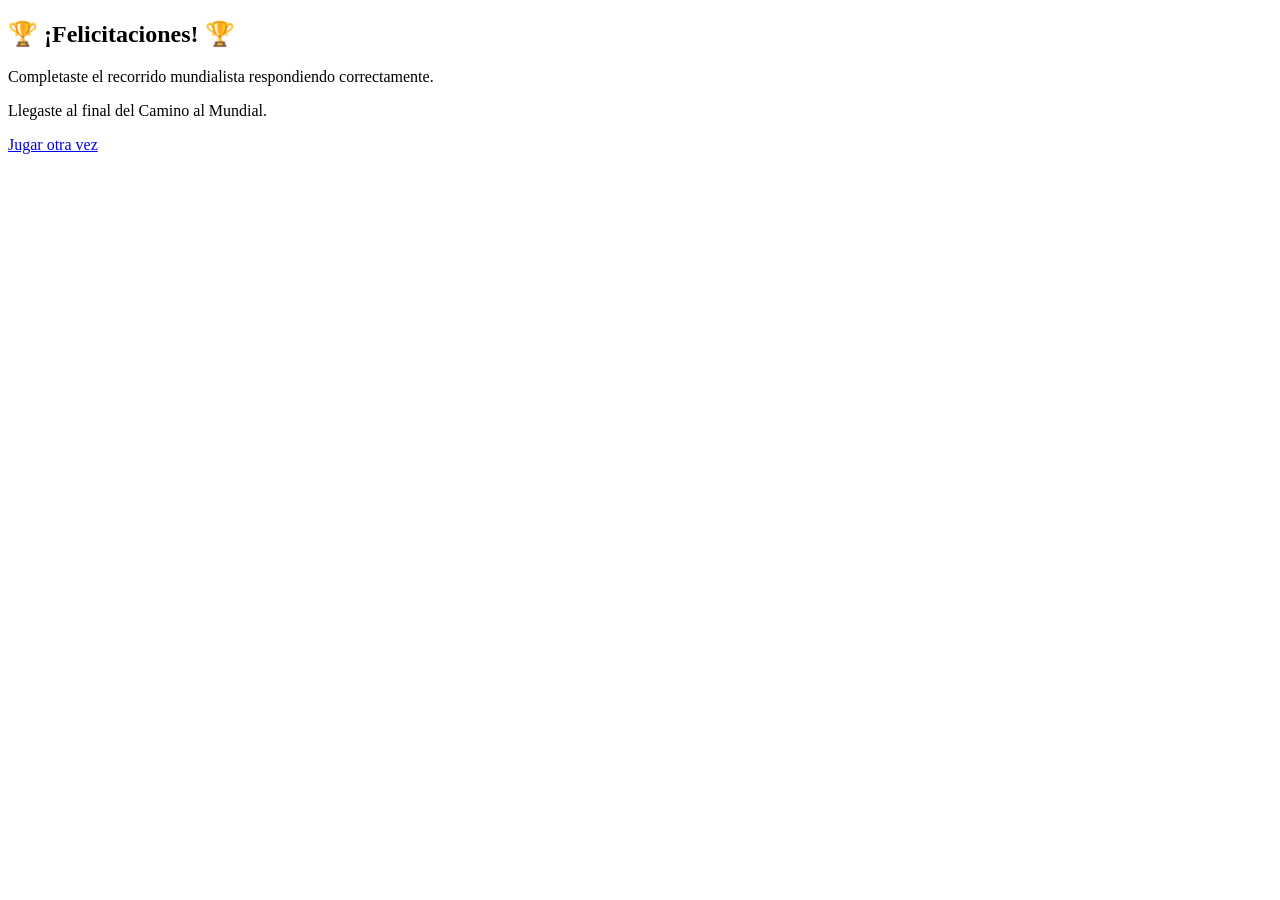
==== final.html @ 5c243b03 "primer commit" ====
<!DOCTYPE html>
<html lang="es">

<head>

    <meta charset="UTF-8">
    <meta name="viewport" content="width=device-width, initial-scale=1.0">
    <title>Camino al Mundial - Final</title>
    <link rel="stylesheet" href="./css/styles.css">

</head>

<body class="pagina-final">

    <main class="pantalla-final">

        <section class="contenido-final">

            <h1>🏆 ¡Felicitaciones! 🏆</h1>

            <p>
                Completaste el recorrido mundialista respondiendo correctamente.
            </p>

            <p>
                Llegaste al final del Camino al Mundial.
            </p>

            <a href="index.html" class="btn-comenzar">
                Jugar otra vez
            </a>

        </section>

    </main>

</body>

</html>
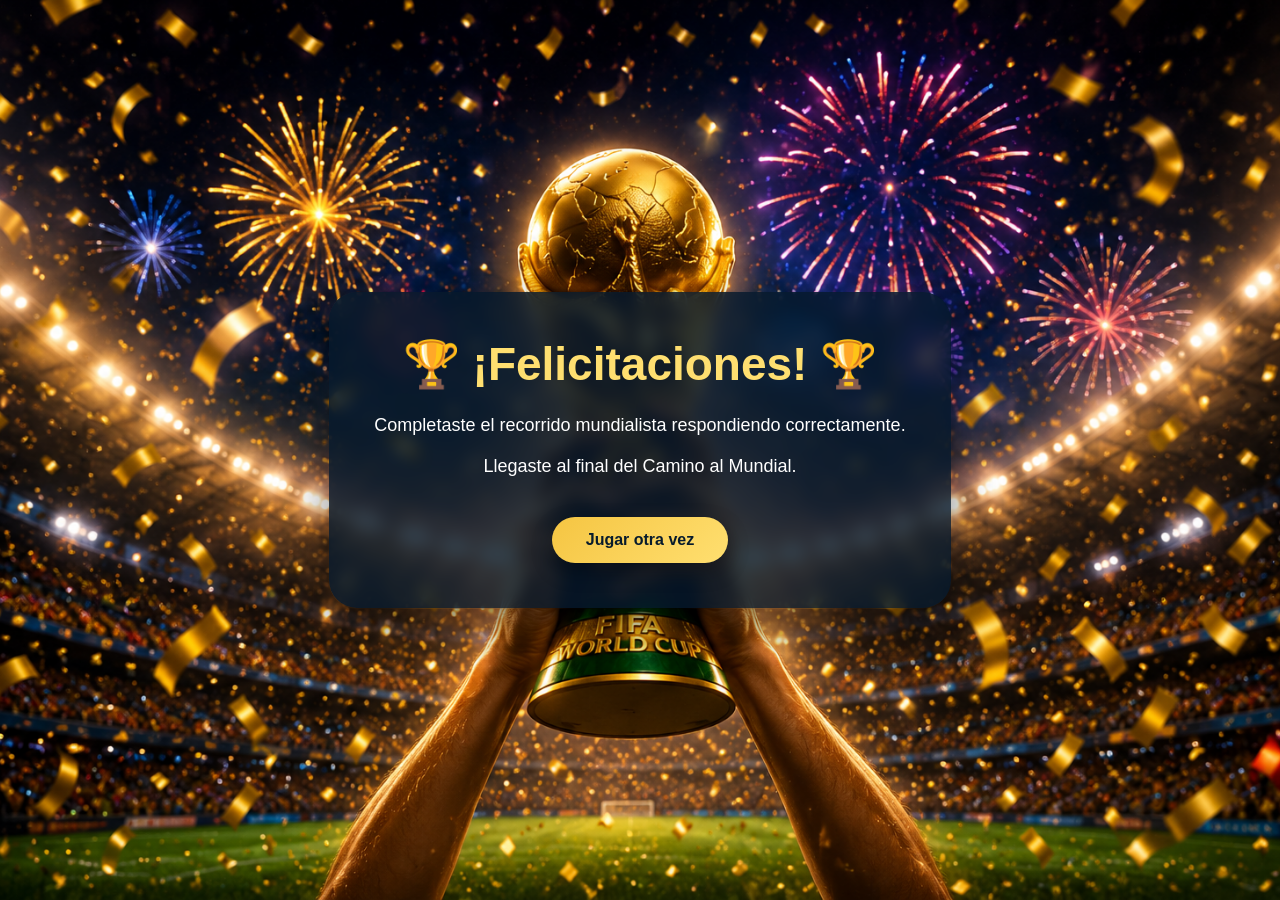
==== commit 4677354d: "arreglo css 2" ====
--- a/final.html
+++ b/final.html
@@ -6,7 +6,7 @@
     <meta charset="UTF-8">
     <meta name="viewport" content="width=device-width, initial-scale=1.0">
     <title>Camino al Mundial - Final</title>
-    <link rel="stylesheet" href="./css/styles.css">
+    <link rel="stylesheet" href="./Css/styles.css">
 
 </head>
 
--- a/Css/styles.css
+++ b/Css/styles.css
@@ -0,0 +1,306 @@
+/* RESET GENERAL */
+* {
+    margin: 0;
+    padding: 0;
+    box-sizing: border-box;
+}
+
+body {
+    font-family: "Poppins", Arial, sans-serif;
+    min-height: 100vh;
+    color: #ffffff;
+    background-color: #071b2c;
+}
+
+/* BOTONES GENERALES */
+a,
+button {
+    font-family: inherit;
+}
+
+.btn-comenzar,
+#btn-siguiente {
+    display: inline-block;
+    margin-top: 25px;
+    padding: 14px 34px;
+    border: none;
+    border-radius: 30px;
+    background: linear-gradient(135deg, #f5c542, #ffdf70);
+    color: #071b2c;
+    font-size: 16px;
+    font-weight: 700;
+    text-decoration: none;
+    cursor: pointer;
+    transition: 0.3s ease;
+    box-shadow: 0 8px 20px rgba(0, 0, 0, 0.35);
+}
+
+.btn-comenzar:hover,
+#btn-siguiente:hover {
+    transform: translateY(-3px);
+    background: linear-gradient(135deg, #ffdf70, #f5c542);
+}
+
+/* ========================= */
+/* INDEX - BIENVENIDA */
+/* ========================= */
+
+.pantalla-bienvenida {
+    min-height: 100vh;
+    background-image:
+        url("../Img/bienvenido.png");
+    background-size: cover;
+    background-position: center;
+}
+
+.overlay {
+    min-height: 100vh;
+    display: flex;
+    justify-content: center;
+    align-items: center;
+    padding: 30px;
+}
+
+.contenido {
+    max-width: 780px;
+    padding: 45px;
+    text-align: center;
+    border-radius: 28px;
+    background: rgba(5, 25, 45, 0.78);
+    backdrop-filter: blur(8px);
+    box-shadow: 0 20px 45px rgba(0, 0, 0, 0.45);
+}
+
+.contenido h1 {
+    margin-bottom: 20px;
+    font-size: 48px;
+    letter-spacing: 1px;
+    color: #ffdf70;
+}
+
+.contenido p {
+    margin: 12px 0;
+    font-size: 18px;
+    line-height: 1.6;
+}
+
+/* ========================= */
+/* PREGUNTAS */
+/* ========================= */
+
+.pantalla-preguntas {
+    min-height: 100vh;
+    padding: 35px 20px;
+    background:   
+        url("../Img/preguntas.png");
+    background-size: cover;
+    background-position: center;
+}
+
+.contenedor-juego {
+    max-width: 850px;
+    margin: 0 auto;
+    padding: 35px;
+    border-radius: 28px;
+    background: rgba(255, 255, 255, 0.10);
+    backdrop-filter: blur(10px);
+    box-shadow: 0 18px 45px rgba(0, 0, 0, 0.35);
+}
+
+.contenedor-juego h1 {
+    text-align: center;
+    margin-bottom: 25px;
+    font-size: 38px;
+    color: #ffdf70;
+}
+
+.progreso {
+    margin-bottom: 25px;
+}
+
+#contador {
+    margin-bottom: 10px;
+    font-weight: 600;
+    text-align: center;
+}
+
+.barra-progreso {
+    width: 100%;
+    height: 14px;
+    border-radius: 20px;
+    background-color: rgba(255, 255, 255, 0.25);
+    overflow: hidden;
+}
+
+#avance {
+    width: 10%;
+    height: 100%;
+    border-radius: 20px;
+    background: linear-gradient(90deg, #2ecc71, #f5c542);
+    transition: width 0.3s ease;
+}
+
+.pregunta-card {
+    padding: 35px;
+    border-radius: 24px;
+    background-color: rgba(255, 255, 255, 0.95);
+    color: #071b2c;
+    text-align: center;
+}
+
+#pregunta {
+    margin-bottom: 28px;
+    font-size: 28px;
+    line-height: 1.3;
+}
+
+.opciones {
+    display: grid;
+    grid-template-columns: 1fr 1fr;
+    gap: 18px;
+}
+
+.opcion {
+    padding: 8px;
+    border: 2px solid #d6d6d6;
+    border-radius: 18px;
+
+    display: flex;
+    flex-direction: column;
+
+    min-height: 320px;
+}
+/* .opcion {
+    padding: 16px;
+    border: 2px solid #d6d6d6;
+    border-radius: 18px;
+    background-color: #ffffff;
+    color: #071b2c;
+    font-size: 16px;
+    font-weight: 600;
+    cursor: pointer;
+    transition: 0.25s ease;
+} */
+
+.opcion:hover {
+    transform: scale(1.03);
+    border-color: #f5c542;
+    background-color: #fff6d6;
+}
+
+.opcion.seleccionada {
+    border-color: #f5c542;
+    background-color: #ffefaa;
+}
+
+.opcion.correcta {
+    border-color: #2ecc71;
+    background-color: #d8f8e5;
+}
+
+.opcion.incorrecta {
+    border-color: #e74c3c;
+    background-color: #ffd9d4;
+}
+
+#mensaje {
+    min-height: 28px;
+    margin-top: 22px;
+    font-size: 18px;
+    font-weight: 700;
+}
+
+.acciones {
+    text-align: center;
+}
+
+.opcion img {
+    
+    width: 100%;
+    height: 340px;
+    object-fit: contain;
+    margin: 0;
+
+}
+
+.opcion span {
+
+    display: none;
+
+}
+
+
+
+/* ========================= */
+/* FINAL */
+/* ========================= */
+
+.pantalla-final {
+    min-height: 100vh;
+    display: flex;
+    justify-content: center;
+    align-items: center;
+    padding: 30px;
+    background:
+        url("../Img/final.png");
+    background-size: cover;
+    background-position: center;
+}
+
+.contenido-final {
+    max-width: 700px;
+    padding: 45px;
+    text-align: center;
+    border-radius: 28px;
+    background: rgba(5, 25, 45, 0.82);
+    backdrop-filter: blur(8px);
+    box-shadow: 0 20px 45px rgba(0, 0, 0, 0.45);
+}
+
+.contenido-final h1 {
+    margin-bottom: 20px;
+    font-size: 46px;
+    color: #ffdf70;
+}
+
+.contenido-final p {
+    margin: 12px 0;
+    font-size: 18px;
+    line-height: 1.6;
+}
+
+/* ========================= */
+/* RESPONSIVE */
+/* ========================= */
+
+@media (max-width: 768px) {
+
+    .contenido,
+    .contenido-final,
+    .contenedor-juego {
+        padding: 28px;
+    }
+
+    .contenido h1,
+    .contenido-final h1 {
+        font-size: 34px;
+    }
+
+    .contenedor-juego h1 {
+        font-size: 30px;
+    }
+
+    #pregunta {
+        font-size: 22px;
+    }
+
+    .opciones {
+        grid-template-columns: 1fr;
+    }
+
+    .btn-comenzar,
+    #btn-siguiente {
+        width: 100%;
+        text-align: center;
+    }
+}
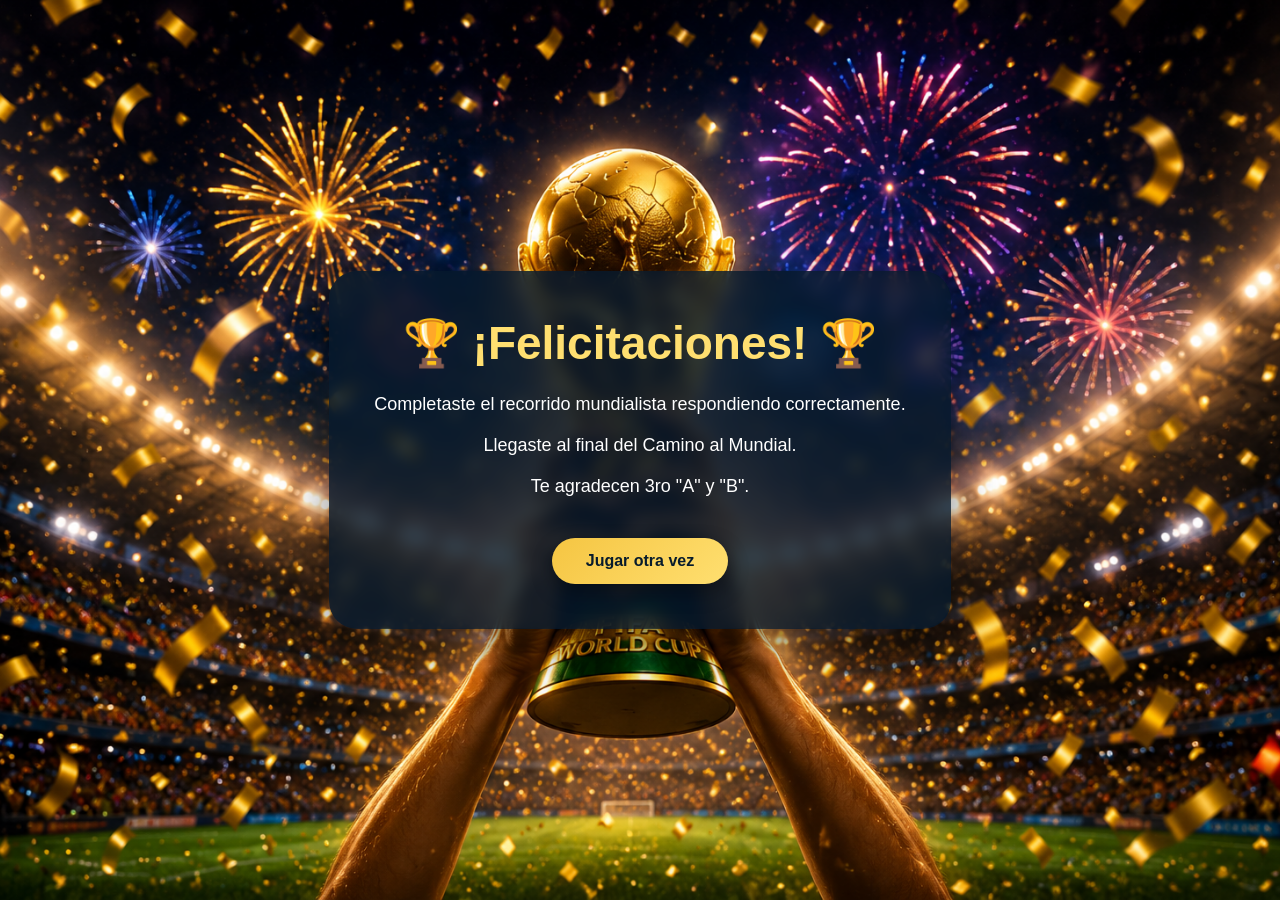
==== commit 76f04a4b: "commit final" ====
--- a/final.html
+++ b/final.html
@@ -6,7 +6,7 @@
     <meta charset="UTF-8">
     <meta name="viewport" content="width=device-width, initial-scale=1.0">
     <title>Camino al Mundial - Final</title>
-    <link rel="stylesheet" href="./Css/styles.css">
+    <link rel="stylesheet" href="./css/styles.css">
 
 </head>
 
@@ -26,6 +26,10 @@
                 Llegaste al final del Camino al Mundial.
             </p>
 
+            <p> 
+                Te agradecen 3ro "A" y "B".
+            </p>
+
             <a href="index.html" class="btn-comenzar">
                 Jugar otra vez
             </a>
--- a/css/styles.css
+++ b/css/styles.css
@@ -0,0 +1,306 @@
+/* RESET GENERAL */
+* {
+    margin: 0;
+    padding: 0;
+    box-sizing: border-box;
+}
+
+body {
+    font-family: "Poppins", Arial, sans-serif;
+    min-height: 100vh;
+    color: #ffffff;
+    background-color: #071b2c;
+}
+
+/* BOTONES GENERALES */
+a,
+button {
+    font-family: inherit;
+}
+
+.btn-comenzar,
+#btn-siguiente {
+    display: inline-block;
+    margin-top: 25px;
+    padding: 14px 34px;
+    border: none;
+    border-radius: 30px;
+    background: linear-gradient(135deg, #f5c542, #ffdf70);
+    color: #071b2c;
+    font-size: 16px;
+    font-weight: 700;
+    text-decoration: none;
+    cursor: pointer;
+    transition: 0.3s ease;
+    box-shadow: 0 8px 20px rgba(0, 0, 0, 0.35);
+}
+
+.btn-comenzar:hover,
+#btn-siguiente:hover {
+    transform: translateY(-3px);
+    background: linear-gradient(135deg, #ffdf70, #f5c542);
+}
+
+/* ========================= */
+/* INDEX - BIENVENIDA */
+/* ========================= */
+
+.pantalla-bienvenida {
+    min-height: 100vh;
+    background-image:
+        url("../Img/bienvenido.png");
+    background-size: cover;
+    background-position: center;
+}
+
+.overlay {
+    min-height: 100vh;
+    display: flex;
+    justify-content: center;
+    align-items: center;
+    padding: 30px;
+}
+
+.contenido {
+    max-width: 780px;
+    padding: 45px;
+    text-align: center;
+    border-radius: 28px;
+    background: rgba(5, 25, 45, 0.78);
+    backdrop-filter: blur(8px);
+    box-shadow: 0 20px 45px rgba(0, 0, 0, 0.45);
+}
+
+.contenido h1 {
+    margin-bottom: 20px;
+    font-size: 48px;
+    letter-spacing: 1px;
+    color: #ffdf70;
+}
+
+.contenido p {
+    margin: 12px 0;
+    font-size: 18px;
+    line-height: 1.6;
+}
+
+/* ========================= */
+/* PREGUNTAS */
+/* ========================= */
+
+.pantalla-preguntas {
+    min-height: 100vh;
+    padding: 35px 20px;
+    background:   
+        url("../Img/preguntas.png");
+    background-size: cover;
+    background-position: center;
+}
+
+.contenedor-juego {
+    max-width: 850px;
+    margin: 0 auto;
+    padding: 35px;
+    border-radius: 28px;
+    background: rgba(255, 255, 255, 0.10);
+    backdrop-filter: blur(10px);
+    box-shadow: 0 18px 45px rgba(0, 0, 0, 0.35);
+}
+
+.contenedor-juego h1 {
+    text-align: center;
+    margin-bottom: 25px;
+    font-size: 38px;
+    color: #ffdf70;
+}
+
+.progreso {
+    margin-bottom: 25px;
+}
+
+#contador {
+    margin-bottom: 10px;
+    font-weight: 600;
+    text-align: center;
+}
+
+.barra-progreso {
+    width: 100%;
+    height: 14px;
+    border-radius: 20px;
+    background-color: rgba(255, 255, 255, 0.25);
+    overflow: hidden;
+}
+
+#avance {
+    width: 10%;
+    height: 100%;
+    border-radius: 20px;
+    background: linear-gradient(90deg, #2ecc71, #f5c542);
+    transition: width 0.3s ease;
+}
+
+.pregunta-card {
+    padding: 35px;
+    border-radius: 24px;
+    background-color: rgba(255, 255, 255, 0.95);
+    color: #071b2c;
+    text-align: center;
+}
+
+#pregunta {
+    margin-bottom: 28px;
+    font-size: 28px;
+    line-height: 1.3;
+}
+
+.opciones {
+    display: grid;
+    grid-template-columns: 1fr 1fr;
+    gap: 18px;
+}
+
+.opcion {
+    padding: 8px;
+    border: 2px solid #d6d6d6;
+    border-radius: 18px;
+
+    display: flex;
+    flex-direction: column;
+
+    min-height: 320px;
+}
+/* .opcion {
+    padding: 16px;
+    border: 2px solid #d6d6d6;
+    border-radius: 18px;
+    background-color: #ffffff;
+    color: #071b2c;
+    font-size: 16px;
+    font-weight: 600;
+    cursor: pointer;
+    transition: 0.25s ease;
+} */
+
+.opcion:hover {
+    transform: scale(1.03);
+    border-color: #f5c542;
+    background-color: #fff6d6;
+}
+
+.opcion.seleccionada {
+    border-color: #f5c542;
+    background-color: #ffefaa;
+}
+
+.opcion.correcta {
+    border-color: #2ecc71;
+    background-color: #d8f8e5;
+}
+
+.opcion.incorrecta {
+    border-color: #e74c3c;
+    background-color: #ffd9d4;
+}
+
+#mensaje {
+    min-height: 28px;
+    margin-top: 22px;
+    font-size: 18px;
+    font-weight: 700;
+}
+
+.acciones {
+    text-align: center;
+}
+
+.opcion img {
+    
+    width: 100%;
+    height: 340px;
+    object-fit: contain;
+    margin: 0;
+
+}
+
+.opcion span {
+
+    display: none;
+
+}
+
+
+
+/* ========================= */
+/* FINAL */
+/* ========================= */
+
+.pantalla-final {
+    min-height: 100vh;
+    display: flex;
+    justify-content: center;
+    align-items: center;
+    padding: 30px;
+    background:
+        url("../Img/final.png");
+    background-size: cover;
+    background-position: center;
+}
+
+.contenido-final {
+    max-width: 700px;
+    padding: 45px;
+    text-align: center;
+    border-radius: 28px;
+    background: rgba(5, 25, 45, 0.82);
+    backdrop-filter: blur(8px);
+    box-shadow: 0 20px 45px rgba(0, 0, 0, 0.45);
+}
+
+.contenido-final h1 {
+    margin-bottom: 20px;
+    font-size: 46px;
+    color: #ffdf70;
+}
+
+.contenido-final p {
+    margin: 12px 0;
+    font-size: 18px;
+    line-height: 1.6;
+}
+
+/* ========================= */
+/* RESPONSIVE */
+/* ========================= */
+
+@media (max-width: 768px) {
+
+    .contenido,
+    .contenido-final,
+    .contenedor-juego {
+        padding: 28px;
+    }
+
+    .contenido h1,
+    .contenido-final h1 {
+        font-size: 34px;
+    }
+
+    .contenedor-juego h1 {
+        font-size: 30px;
+    }
+
+    #pregunta {
+        font-size: 22px;
+    }
+
+    .opciones {
+        grid-template-columns: 1fr;
+    }
+
+    .btn-comenzar,
+    #btn-siguiente {
+        width: 100%;
+        text-align: center;
+    }
+}
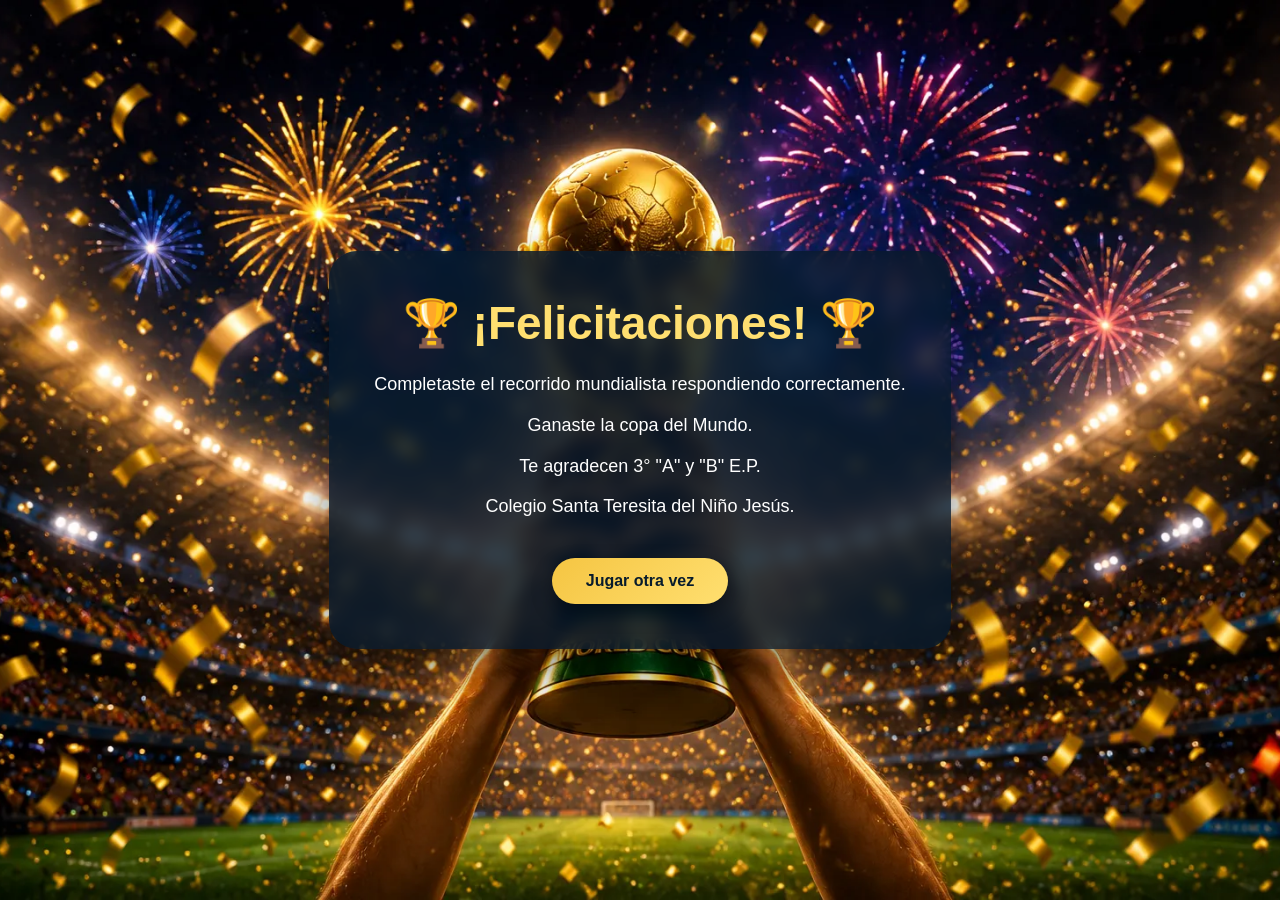
==== commit 081e3343: "trivia terminda" ====
--- a/final.html
+++ b/final.html
@@ -23,12 +23,15 @@
             </p>
 
             <p>
-                Llegaste al final del Camino al Mundial.
+                Ganaste la copa del Mundo.
             </p>
 
             <p> 
-                Te agradecen 3ro "A" y "B".
+                Te agradecen 3° "A" y "B" E.P. 
             </p>
+            <P>
+                Colegio Santa Teresita del Niño Jesús.
+            </P>
 
             <a href="index.html" class="btn-comenzar">
                 Jugar otra vez
--- a/css/styles.css
+++ b/css/styles.css
@@ -48,7 +48,7 @@
 .pantalla-bienvenida {
     min-height: 100vh;
     background-image:
-        url("../Img/bienvenido.png");
+        url("../Img/bienvenido.webp");
     background-size: cover;
     background-position: center;
 }
@@ -92,7 +92,7 @@
     min-height: 100vh;
     padding: 35px 20px;
     background:   
-        url("../Img/preguntas.png");
+        url("../Img/preguntas.webp");
     background-size: cover;
     background-position: center;
 }
@@ -242,7 +242,7 @@
     align-items: center;
     padding: 30px;
     background:
-        url("../Img/final.png");
+        url("../Img/final.webp");
     background-size: cover;
     background-position: center;
 }
@@ -303,4 +303,32 @@
         width: 100%;
         text-align: center;
     }
-}+}
+
+.footer {
+    margin-top: 30px;
+    padding: 15px;
+    text-align: center;
+    background-color: #1d4052;
+    color: white;
+    line-height: 1.6;
+}
+
+.footer::before {
+    content: "";
+    display: block;
+    width: 200px;
+    height: 2px;
+    background-color: #72a3bf;
+    margin: 0 auto 15px auto;
+}
+
+/* .footer {
+    margin-top: 30px;
+    padding: 15px;
+    text-align: center;
+    background-color: #1d4052;
+    color: white;
+    font-size: 0.95rem;
+    line-height: 1.6;
+} */
